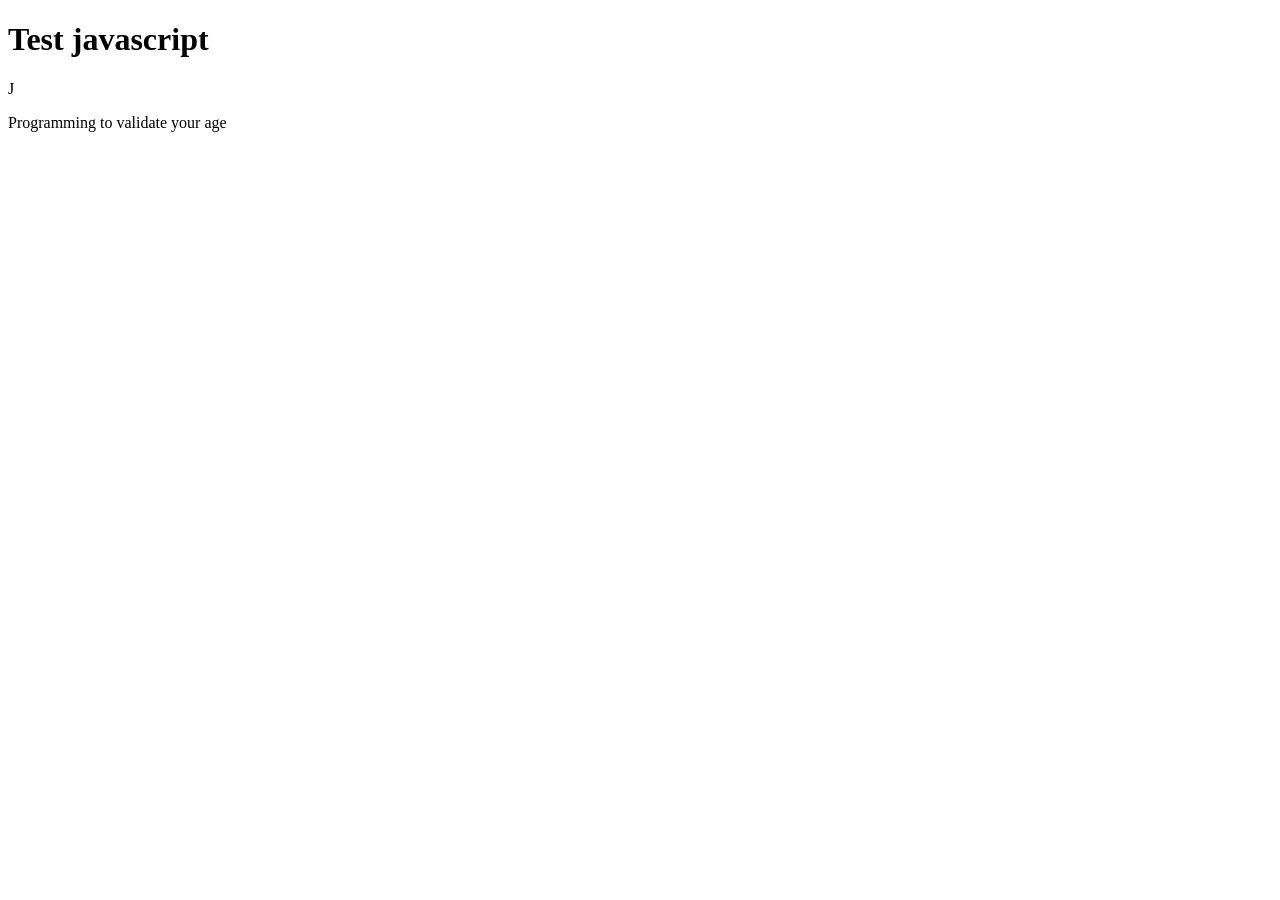
==== index.html @ 35427694 "fix html file" ====
<!DOCTYPE html>
<html lang="en">
<head>
    <meta charset="UTF-8">
    <title>My first script</title>
</head>
<body>
    <h1> Test javascript</h1>J
    <p> Programming to validate your age</p>

    <script src="sistemainteractivo.js"></script>
</body>
</html>
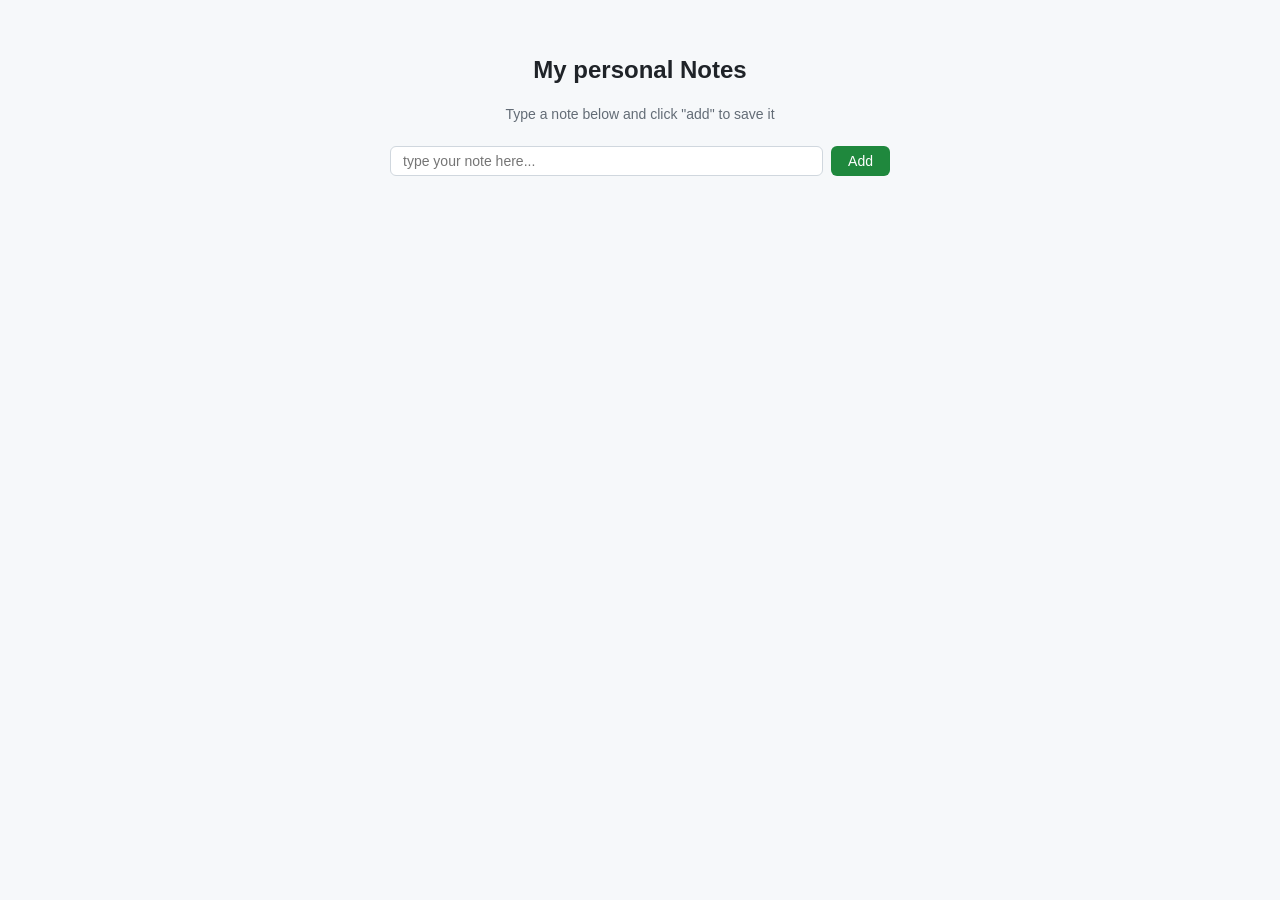
==== commit c72abde9: "updates" ====
--- a/index.html
+++ b/index.html
@@ -2,12 +2,26 @@
 <html lang="en">
 <head>
     <meta charset="UTF-8">
-    <title>My first script</title>
+    <meta name="viewport" content="width=device-width, initial-scale=1.0">
+    <title> My first project USING DOM </title>
+    <link rel="stylesheet" href="src/css/style.css">
 </head>
 <body>
-    <h1> Test javascript</h1>J
-    <p> Programming to validate your age</p>
 
-    <script src="sistemainteractivo.js"></script>
+    <H1> My personal Notes</H1>
+    <p> Type a note below and click "add" to save it</p>
+
+    <!-- simple form container for user input-->
+    <div class="input-container">
+        <input type="text" id="noteInput" placeholder="type your note here...">
+        <button id="addBtn"> Add</button>
+    </div>
+
+    <!-- Dynamic list where notes will be rendered-->
+    <ul id="notesList"></ul>
+
+    <script src="src/js/manipulatingDOM.js"></script>
+    
 </body>
-</html>+</html>
+
--- a/src/css/style.css
+++ b/src/css/style.css
@@ -0,0 +1,117 @@
+
+
+body {
+    font-family: -apple-system, BlinkMacSystemFont, "Segoe UI", "Noto Sans", Helvetica, Arial, sans-serif;
+    background-color: #f6f8fa; /* GitHub's signature light gray background */
+    color: #1f2328;            /* GitHub's main text dark gray */
+    margin: 0;
+    padding: 40px 20px;
+    display: flex;
+    flex-direction: column;
+    align-items: center;
+}
+
+h1 {
+    font-size: 24px;
+    font-weight: 600;
+    margin-bottom: 8px;
+}
+
+p {
+    color: #636c76; /* Muted text color for instructions */
+    font-size: 14px;
+    margin-bottom: 24px;
+}
+
+.input-container {
+    display: flex;
+    gap: 8px;
+    width: 100%;
+    max-width: 500px;
+    margin-bottom: 24px;
+}
+
+#noteInput {
+    flex: 1;
+    padding: 6px 12px;
+    font-size: 14px;
+    background-color: #ffffff;
+    border: 1px solid #d0d7de;
+    border-radius: 6px;
+    box-shadow: inset 0 1px 0 rgba(255, 255, 255, 0.2);
+    transition: border-color 0.2s, box-shadow 0.2s;
+    outline: none;
+}
+
+#noteInput:focus {
+    border-color: #0969da;
+    box-shadow: 0 0 0 3px rgba(9, 105, 218, 0.3);
+}
+
+#addBtn {
+    background-color: #1f883d; /* GitHub Success Green */
+    color: #ffffff;
+    padding: 6px 16px;
+    font-size: 14px;
+    font-weight: 500;
+    border: 1px solid rgba(31, 136, 61, 0.15);
+    border-radius: 6px;
+    cursor: pointer;
+    transition: background-color 0.2s;
+}
+
+#addBtn:hover {
+    background-color: #1a7f37; /* Slightly darker green on hover */
+}
+
+#addBtn:active {
+    background-color: #187733;
+}
+
+#notesList {
+    width: 100%;
+    max-width: 500px;
+    list-style-type: none;
+    padding: 0;
+    margin: 0;
+    background-color: #ffffff;
+    border: 1px solid #d0d7de; /* Border around the entire box container */
+    border-radius: 6px;
+    box-shadow: 0 1px 3px rgba(0, 0, 0, 0.05);
+}
+
+#notesList:empty {
+    border: none;
+    box-shadow: none;
+}
+
+#notesList li {
+    display: flex;
+    justify-content: space-between;
+    align-items: center;
+    padding: 12px 16px;
+    font-size: 14px;
+    border-bottom: 1px solid #d0d7de; /* Divider lines between notes */
+}
+
+#notesList li:last-child {
+    border-bottom: none;
+}
+
+#notesList li button {
+    background-color: #f6f8fa;
+    color: #24292f;
+    padding: 4px 12px;
+    font-size: 12px;
+    font-weight: 500;
+    border: 1px solid #d0d7de;
+    border-radius: 6px;
+    cursor: pointer;
+    transition: all 0.2s;
+}
+
+#notesList li button:hover {
+    background-color: #cf222e; 
+    color: #ffffff;
+    border-color: rgba(27, 31, 36, 0.15);
+}
